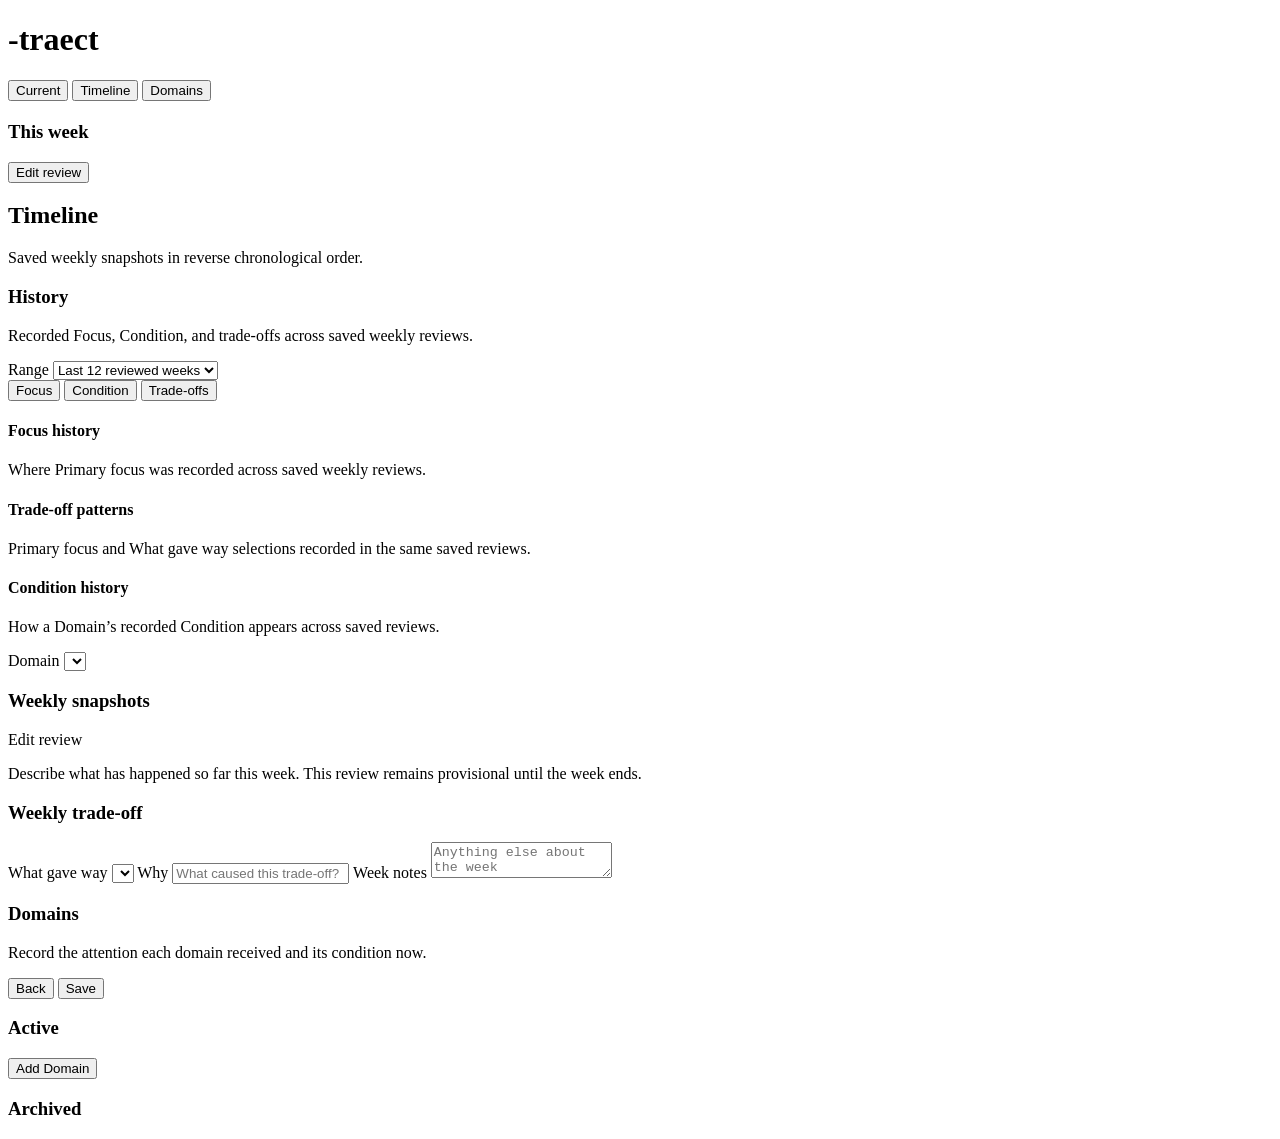
==== src/traect/web/templates/app.html @ 4c8965b9 "feat: add trade-off pattern insights" ====
<!doctype html>
<html lang="en">
  <head>
    <meta charset="utf-8">
    <meta name="viewport" content="width=device-width, initial-scale=1, viewport-fit=cover">
    <meta name="theme-color" content="#1D1E20">
    <link rel="manifest" href="/manifest.webmanifest">
    <link rel="icon" href="/icon.svg" type="image/svg+xml">
    <title>-traect</title>
    <link rel="stylesheet" href="/tokens.css">
    <link rel="stylesheet" href="/typography.css">
    <link rel="stylesheet" href="/layout.css">
    <link rel="stylesheet" href="/components.css">
  </head>
  <body>
    <main class="app">
      <header>
        <div>
          <h1>-traect</h1>
          <div class="meta" id="headline"></div>
        </div>
      </header>

      <nav aria-label="Sections" id="main-nav">
        <button class="tab" type="button" data-view="current" aria-selected="true">Current</button>
        <button class="tab" type="button" data-view="timeline" aria-selected="false">Timeline</button>
        <button class="tab" type="button" data-view="domains" aria-selected="false">Domains</button>
      </nav>

      <main>
        <section id="current-view">
          <div class="current-week-meta">
            <h2 class="meta week-heading" id="week-meta"></h2>
            <p class="lifecycle-meta" id="current-lifecycle"></p>
          </div>

          <section class="current-tradeoff hidden" id="current-tradeoff" aria-labelledby="current-tradeoff-title">
            <h3 class="section-title" id="current-tradeoff-title">This week</h3>
            <div id="current-tradeoff-content"></div>
          </section>

          <section class="current-groups" id="current-groups"></section>

          <div class="actions actions-left">
            <button class="secondary" type="button" id="edit-review">Edit review</button>
          </div>
        </section>

        <section id="timeline-view" class="timeline hidden" aria-labelledby="timeline-title">
          <div>
            <h2 class="view-title" id="timeline-title">Timeline</h2>
            <p class="hint">Saved weekly snapshots in reverse chronological order.</p>
          </div>
          <section class="focus-history history-panel" aria-labelledby="history-title">
            <div class="focus-history-heading">
              <div>
                <h3 class="section-title" id="history-title">History</h3>
                <p class="hint">Recorded Focus, Condition, and trade-offs across saved weekly reviews.</p>
              </div>
              <label class="focus-history-range">Range
                <select id="focus-history-range" aria-controls="focus-history-content condition-history-content tradeoff-history-content">
                  <option value="12">Last 12 reviewed weeks</option>
                  <option value="26">Last 26 reviewed weeks</option>
                  <option value="52">Last 52 reviewed weeks</option>
                  <option value="all">All history</option>
                </select>
              </label>
            </div>
            <div class="history-tabs" role="tablist" aria-label="History type">
              <button class="tab" id="history-focus-tab" type="button" role="tab"
                aria-selected="true" aria-controls="focus-history-panel">Focus</button>
              <button class="tab" id="history-condition-tab" type="button" role="tab"
                aria-selected="false" aria-controls="condition-history-panel">Condition</button>
              <button class="tab" id="history-tradeoffs-tab" type="button" role="tab"
                aria-selected="false" aria-controls="tradeoff-history-panel">Trade-offs</button>
            </div>
            <section id="focus-history-panel" role="tabpanel" aria-labelledby="history-focus-tab">
              <div>
                <h4 class="section-title" id="focus-history-title">Focus history</h4>
                <p class="hint">Where Primary focus was recorded across saved weekly reviews.</p>
              </div>
              <div class="status" id="focus-history-status" role="status"></div>
              <div class="focus-history-content" id="focus-history-content"></div>
            </section>
            <section id="tradeoff-history-panel" class="tradeoff-history hidden" role="tabpanel"
              aria-labelledby="history-tradeoffs-tab">
              <div>
                <h4 class="section-title">Trade-off patterns</h4>
                <p class="hint">Primary focus and What gave way selections recorded in the same saved reviews.</p>
              </div>
              <div class="status" id="tradeoff-history-status" role="status"></div>
              <div class="tradeoff-history-content" id="tradeoff-history-content"></div>
            </section>
            <section id="condition-history-panel" class="condition-history hidden" role="tabpanel"
              aria-labelledby="history-condition-tab">
              <div class="condition-history-heading">
                <div>
                  <h4 class="section-title">Condition history</h4>
                  <p class="hint">How a Domain’s recorded Condition appears across saved reviews.</p>
                </div>
                <label class="condition-domain-select">Domain
                  <select id="condition-history-domain"></select>
                </label>
              </div>
              <div class="status" id="condition-history-status" role="status"></div>
              <div class="condition-history-content" id="condition-history-content"></div>
            </section>
          </section>
          <h3 class="section-title">Weekly snapshots</h3>
          <div class="status" id="timeline-status" role="status"></div>
          <div class="timeline-entries" id="timeline-entries"></div>
        </section>

        <section id="edit-view" class="hidden">
          <div class="view-title">Edit review</div>
          <p class="hint review-intro">
            Describe what has happened so far this week. This review remains provisional until the week ends.
          </p>

          <form id="review-form" class="split">
            <section class="week-summary">
              <h3 class="section-title">Weekly trade-off</h3>
              <div class="summary-grid">
                <label>What gave way
                  <select name="sacrificed_domain_id"></select>
                </label>
                <label>Why
                  <input type="text" name="sacrifice_reason" maxlength="240" placeholder="What caused this trade-off?">
                </label>
                <label>Week notes
                  <textarea name="notes" placeholder="Anything else about the week"></textarea>
                </label>
              </div>
            </section>

            <section class="domain-review">
              <div>
                <h3 class="section-title">Domains</h3>
                <p class="hint">Record the attention each domain received and its condition now.</p>
              </div>
              <div class="domains" id="review-domains"></div>
            </section>

            <div class="actions">
              <button class="secondary" type="button" id="back-to-current">Back</button>
              <button class="primary" type="submit">Save</button>
            </div>
            <div class="status" id="review-status"></div>
          </form>
        </section>

        <section id="manage-view" class="manage hidden">
          <div class="toolbar">
            <h3 class="section-title">Active</h3>
            <button class="ghost" type="button" id="add-active-domain">Add Domain</button>
          </div>
          <div id="manage-domains" class="domain-list"></div>
          <div class="status" id="manage-status"></div>

          <section>
            <h3 class="section-title">Archived</h3>
            <div id="archived-domains" class="domain-list"></div>
          </section>
        </section>
      </main>
    </main>
    <script>
      window.TRAECT_API_BASE = "";
    </script>
    <script src="/app.js?v=20260717-modules" type="module"></script>
  </body>
</html>
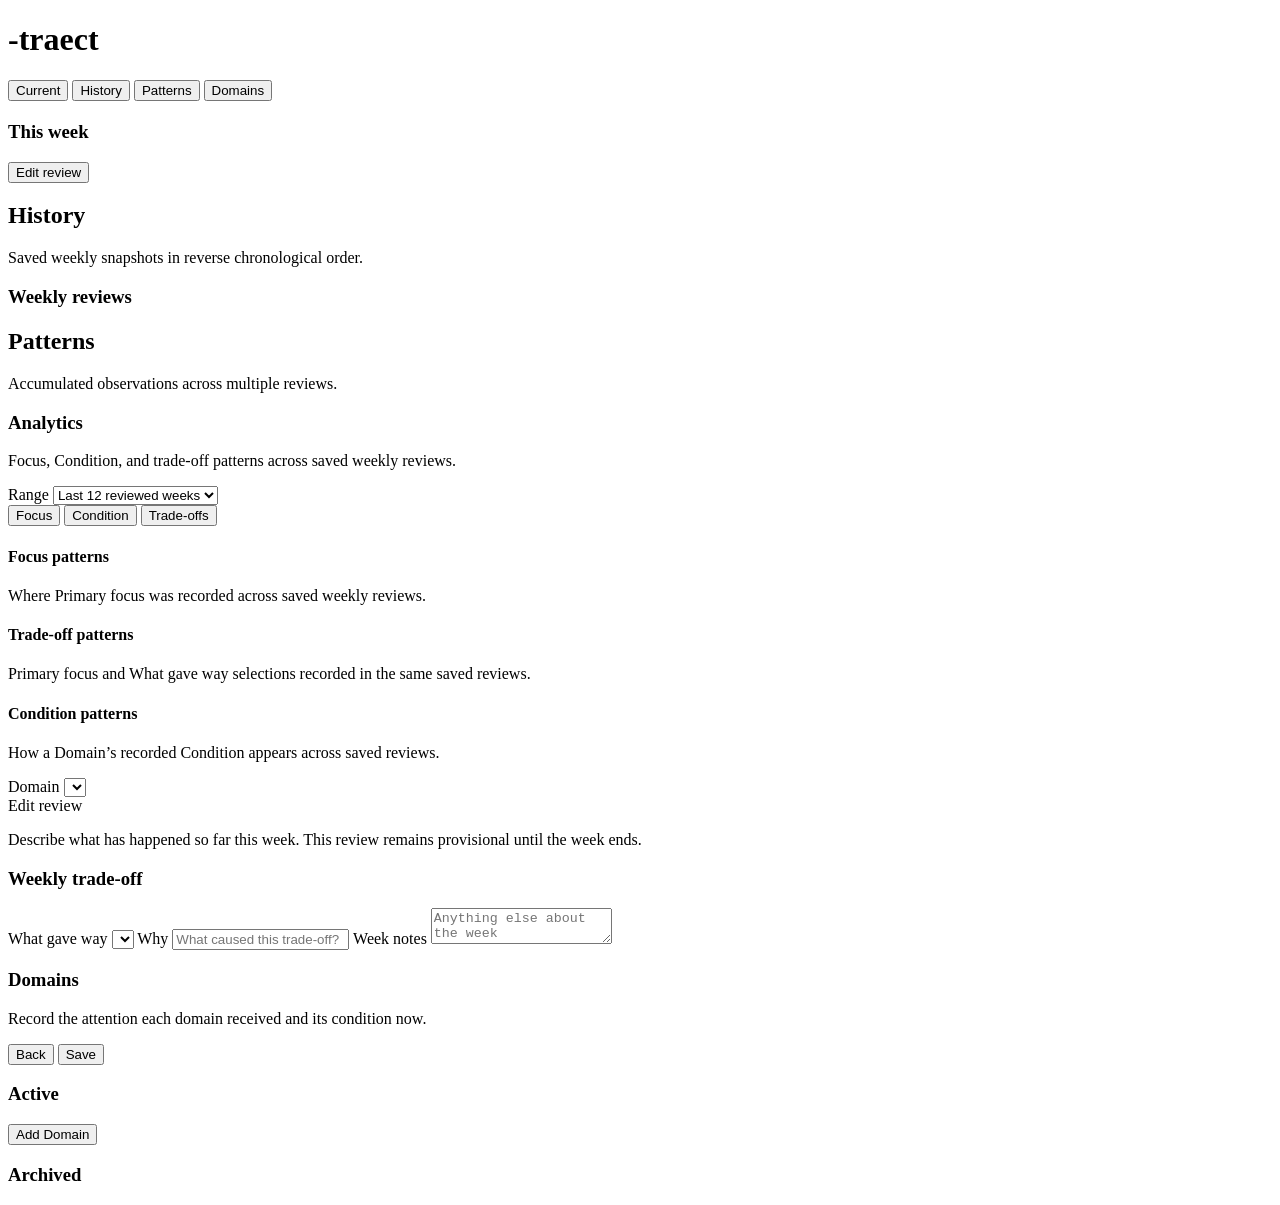
==== commit 1aef5af4: "ui: timeline to history and pattern" ====
--- a/src/traect/web/templates/app.html
+++ b/src/traect/web/templates/app.html
@@ -23,7 +23,8 @@
 
       <nav aria-label="Sections" id="main-nav">
         <button class="tab" type="button" data-view="current" aria-selected="true">Current</button>
-        <button class="tab" type="button" data-view="timeline" aria-selected="false">Timeline</button>
+        <button class="tab" type="button" data-view="history" aria-selected="false">History</button>
+        <button class="tab" type="button" data-view="patterns" aria-selected="false">Patterns</button>
         <button class="tab" type="button" data-view="domains" aria-selected="false">Domains</button>
       </nav>
 
@@ -46,16 +47,26 @@
           </div>
         </section>
 
-        <section id="timeline-view" class="timeline hidden" aria-labelledby="timeline-title">
+        <section id="history-view" class="history hidden" aria-labelledby="history-title">
           <div>
-            <h2 class="view-title" id="timeline-title">Timeline</h2>
+            <h2 class="view-title" id="history-title">History</h2>
             <p class="hint">Saved weekly snapshots in reverse chronological order.</p>
           </div>
-          <section class="focus-history history-panel" aria-labelledby="history-title">
+          <h3 class="section-title">Weekly reviews</h3>
+          <div class="status" id="history-status" role="status"></div>
+          <div class="history-entries" id="history-entries"></div>
+        </section>
+
+        <section id="patterns-view" class="patterns hidden" aria-labelledby="patterns-title">
+          <div>
+            <h2 class="view-title" id="patterns-title">Patterns</h2>
+            <p class="hint">Accumulated observations across multiple reviews.</p>
+          </div>
+          <section class="focus-history history-panel" aria-labelledby="patterns-analytics-title">
             <div class="focus-history-heading">
               <div>
-                <h3 class="section-title" id="history-title">History</h3>
-                <p class="hint">Recorded Focus, Condition, and trade-offs across saved weekly reviews.</p>
+                <h3 class="section-title" id="patterns-analytics-title">Analytics</h3>
+                <p class="hint">Focus, Condition, and trade-off patterns across saved weekly reviews.</p>
               </div>
               <label class="focus-history-range">Range
                 <select id="focus-history-range" aria-controls="focus-history-content condition-history-content tradeoff-history-content">
@@ -66,7 +77,7 @@
                 </select>
               </label>
             </div>
-            <div class="history-tabs" role="tablist" aria-label="History type">
+            <div class="history-tabs" role="tablist" aria-label="Pattern type">
               <button class="tab" id="history-focus-tab" type="button" role="tab"
                 aria-selected="true" aria-controls="focus-history-panel">Focus</button>
               <button class="tab" id="history-condition-tab" type="button" role="tab"
@@ -76,7 +87,7 @@
             </div>
             <section id="focus-history-panel" role="tabpanel" aria-labelledby="history-focus-tab">
               <div>
-                <h4 class="section-title" id="focus-history-title">Focus history</h4>
+                <h4 class="section-title" id="focus-history-title">Focus patterns</h4>
                 <p class="hint">Where Primary focus was recorded across saved weekly reviews.</p>
               </div>
               <div class="status" id="focus-history-status" role="status"></div>
@@ -95,7 +106,7 @@
               aria-labelledby="history-condition-tab">
               <div class="condition-history-heading">
                 <div>
-                  <h4 class="section-title">Condition history</h4>
+                  <h4 class="section-title">Condition patterns</h4>
                   <p class="hint">How a Domain’s recorded Condition appears across saved reviews.</p>
                 </div>
                 <label class="condition-domain-select">Domain
@@ -106,9 +117,6 @@
               <div class="condition-history-content" id="condition-history-content"></div>
             </section>
           </section>
-          <h3 class="section-title">Weekly snapshots</h3>
-          <div class="status" id="timeline-status" role="status"></div>
-          <div class="timeline-entries" id="timeline-entries"></div>
         </section>
 
         <section id="edit-view" class="hidden">
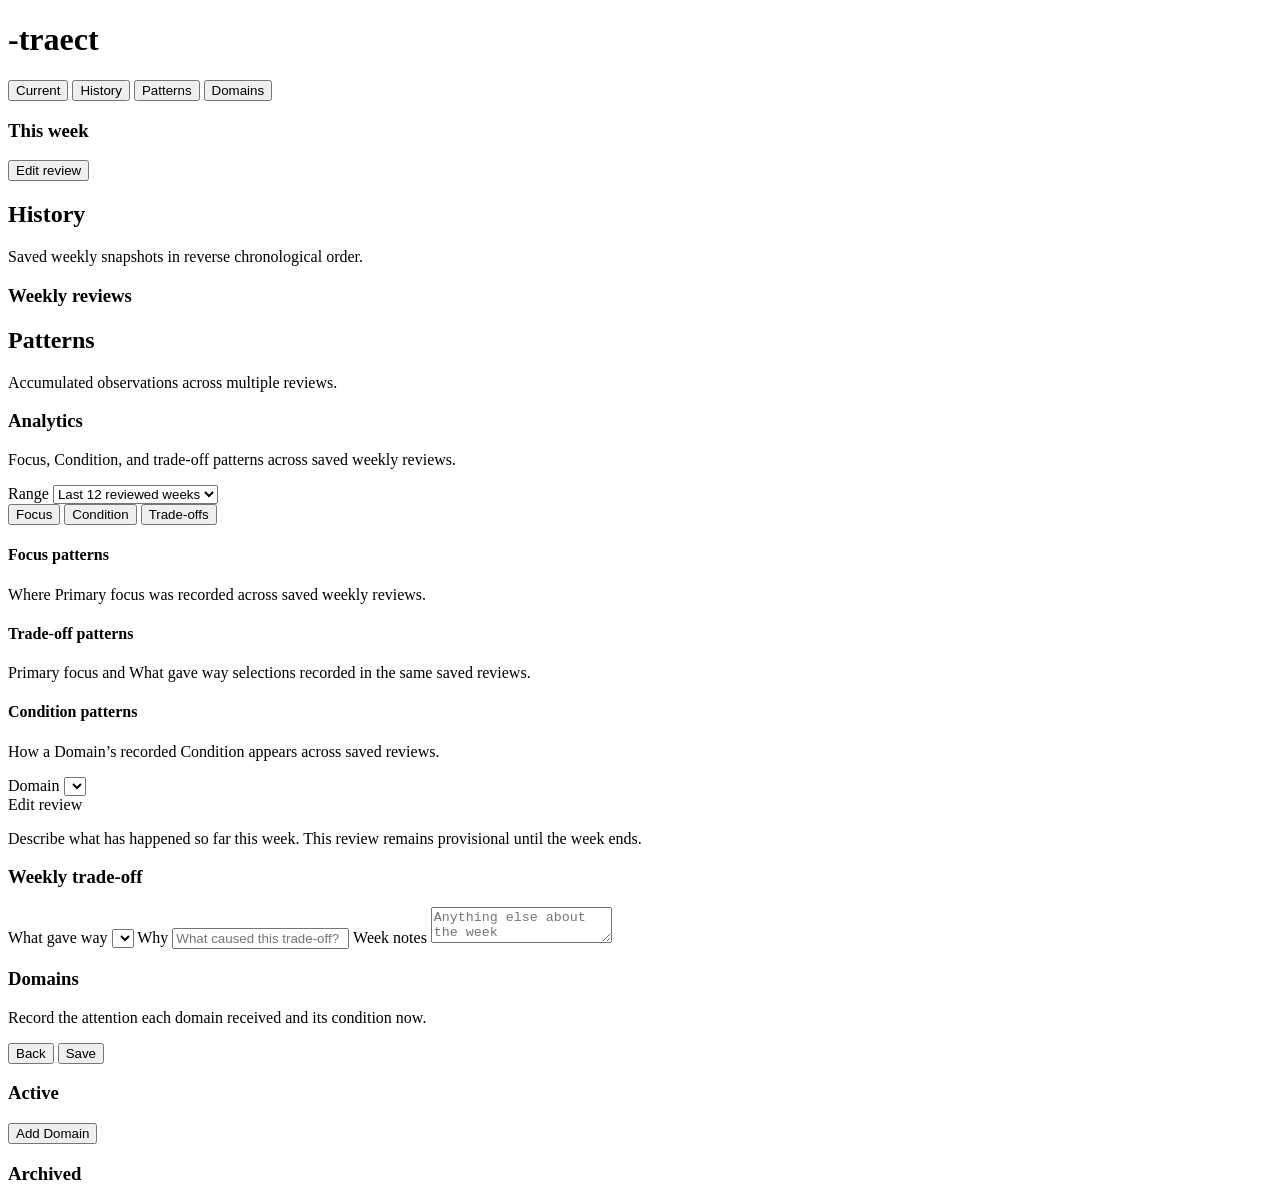
==== commit 92b7f474: "clear current screen" ====
--- a/src/traect/web/templates/app.html
+++ b/src/traect/web/templates/app.html
@@ -6,6 +6,7 @@
     <meta name="theme-color" content="#1D1E20">
     <link rel="manifest" href="/manifest.webmanifest">
     <link rel="icon" href="/icon.svg" type="image/svg+xml">
+    <link rel="apple-touch-icon" href="/icon.svg">
     <title>-traect</title>
     <link rel="stylesheet" href="/tokens.css">
     <link rel="stylesheet" href="/typography.css">
@@ -30,10 +31,7 @@
 
       <main>
         <section id="current-view">
-          <div class="current-week-meta">
-            <h2 class="meta week-heading" id="week-meta"></h2>
-            <p class="lifecycle-meta" id="current-lifecycle"></p>
-          </div>
+          <p class="current-week-meta" id="week-meta"></p>
 
           <section class="current-tradeoff hidden" id="current-tradeoff" aria-labelledby="current-tradeoff-title">
             <h3 class="section-title" id="current-tradeoff-title">This week</h3>
@@ -175,6 +173,6 @@
     <script>
       window.TRAECT_API_BASE = "";
     </script>
-    <script src="/app.js?v=20260717-modules" type="module"></script>
+    <script src="/app.js" type="module"></script>
   </body>
 </html>
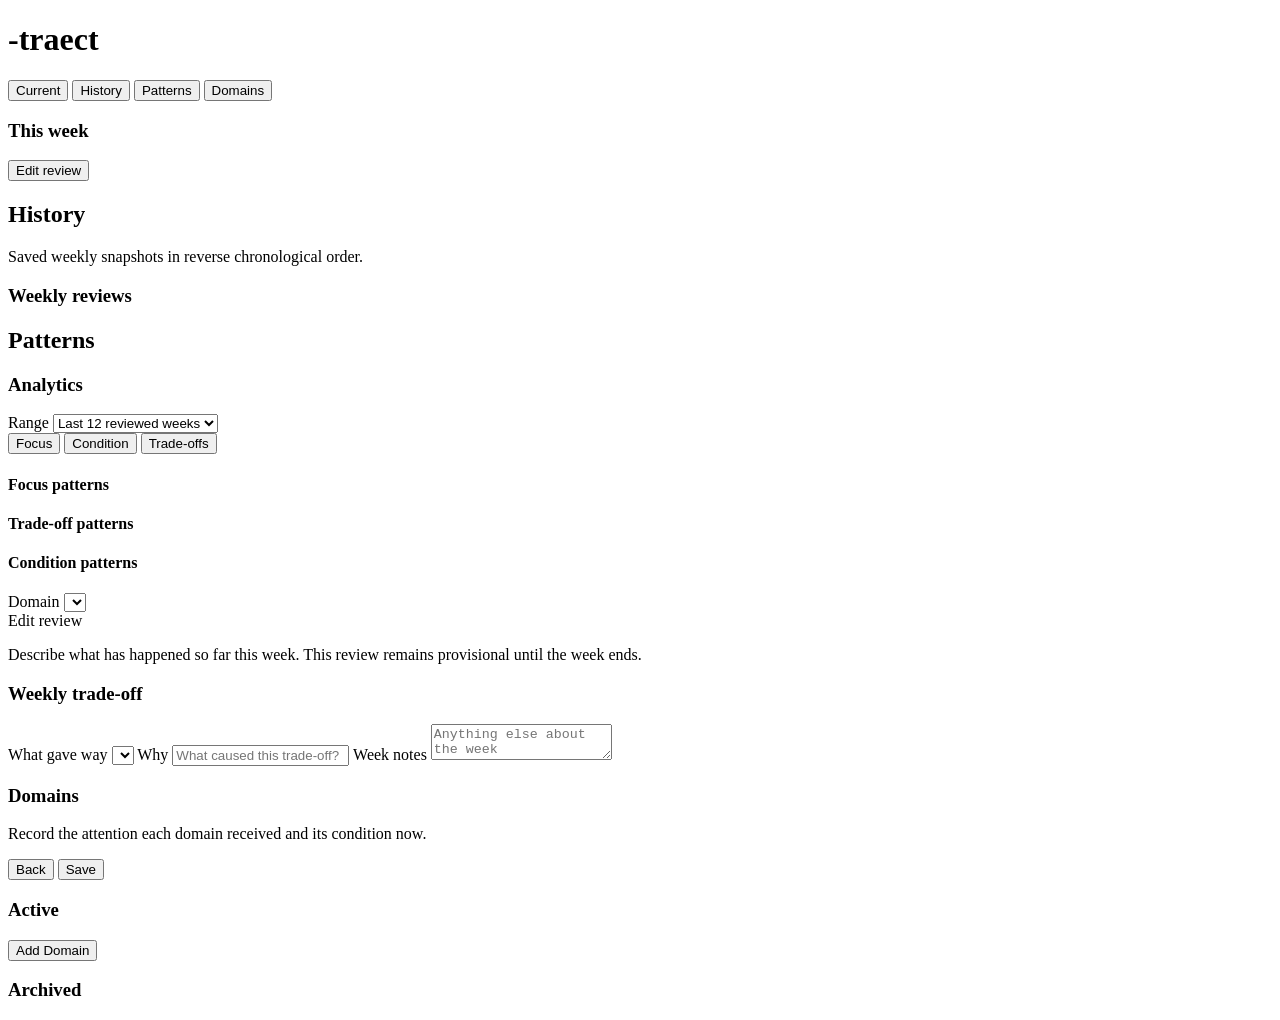
==== commit 8e2c1a28: "clear explaining in pattern tab" ====
--- a/src/traect/web/templates/app.html
+++ b/src/traect/web/templates/app.html
@@ -58,13 +58,11 @@
         <section id="patterns-view" class="patterns hidden" aria-labelledby="patterns-title">
           <div>
             <h2 class="view-title" id="patterns-title">Patterns</h2>
-            <p class="hint">Accumulated observations across multiple reviews.</p>
           </div>
           <section class="focus-history history-panel" aria-labelledby="patterns-analytics-title">
             <div class="focus-history-heading">
               <div>
                 <h3 class="section-title" id="patterns-analytics-title">Analytics</h3>
-                <p class="hint">Focus, Condition, and trade-off patterns across saved weekly reviews.</p>
               </div>
               <label class="focus-history-range">Range
                 <select id="focus-history-range" aria-controls="focus-history-content condition-history-content tradeoff-history-content">
@@ -86,7 +84,6 @@
             <section id="focus-history-panel" role="tabpanel" aria-labelledby="history-focus-tab">
               <div>
                 <h4 class="section-title" id="focus-history-title">Focus patterns</h4>
-                <p class="hint">Where Primary focus was recorded across saved weekly reviews.</p>
               </div>
               <div class="status" id="focus-history-status" role="status"></div>
               <div class="focus-history-content" id="focus-history-content"></div>
@@ -95,7 +92,6 @@
               aria-labelledby="history-tradeoffs-tab">
               <div>
                 <h4 class="section-title">Trade-off patterns</h4>
-                <p class="hint">Primary focus and What gave way selections recorded in the same saved reviews.</p>
               </div>
               <div class="status" id="tradeoff-history-status" role="status"></div>
               <div class="tradeoff-history-content" id="tradeoff-history-content"></div>
@@ -105,7 +101,6 @@
               <div class="condition-history-heading">
                 <div>
                   <h4 class="section-title">Condition patterns</h4>
-                  <p class="hint">How a Domain’s recorded Condition appears across saved reviews.</p>
                 </div>
                 <label class="condition-domain-select">Domain
                   <select id="condition-history-domain"></select>
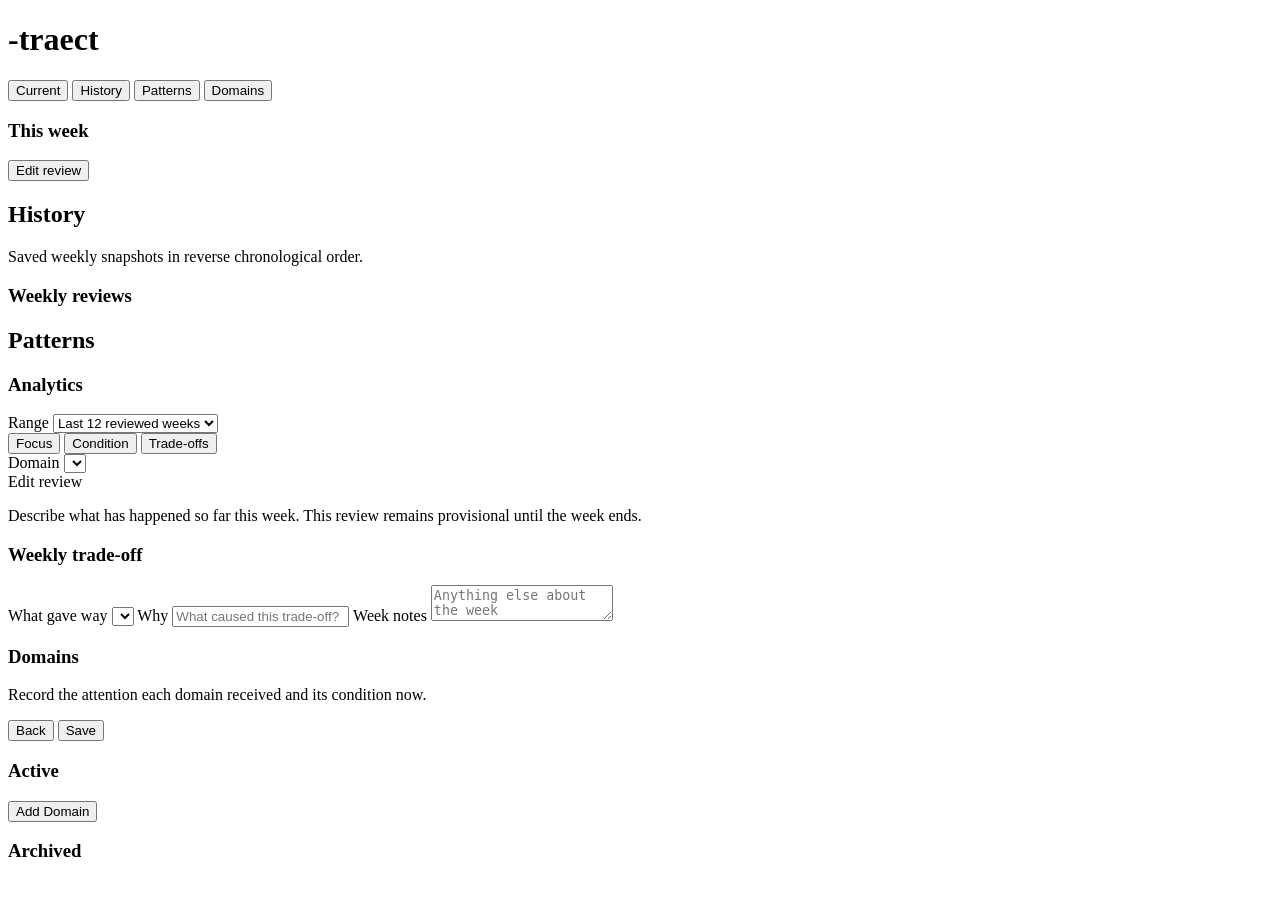
==== commit 499566ae: "redisign condition tab" ====
--- a/src/traect/web/templates/app.html
+++ b/src/traect/web/templates/app.html
@@ -82,26 +82,17 @@
                 aria-selected="false" aria-controls="tradeoff-history-panel">Trade-offs</button>
             </div>
             <section id="focus-history-panel" role="tabpanel" aria-labelledby="history-focus-tab">
-              <div>
-                <h4 class="section-title" id="focus-history-title">Focus patterns</h4>
-              </div>
               <div class="status" id="focus-history-status" role="status"></div>
               <div class="focus-history-content" id="focus-history-content"></div>
             </section>
             <section id="tradeoff-history-panel" class="tradeoff-history hidden" role="tabpanel"
               aria-labelledby="history-tradeoffs-tab">
-              <div>
-                <h4 class="section-title">Trade-off patterns</h4>
-              </div>
               <div class="status" id="tradeoff-history-status" role="status"></div>
               <div class="tradeoff-history-content" id="tradeoff-history-content"></div>
             </section>
             <section id="condition-history-panel" class="condition-history hidden" role="tabpanel"
               aria-labelledby="history-condition-tab">
               <div class="condition-history-heading">
-                <div>
-                  <h4 class="section-title">Condition patterns</h4>
-                </div>
                 <label class="condition-domain-select">Domain
                   <select id="condition-history-domain"></select>
                 </label>
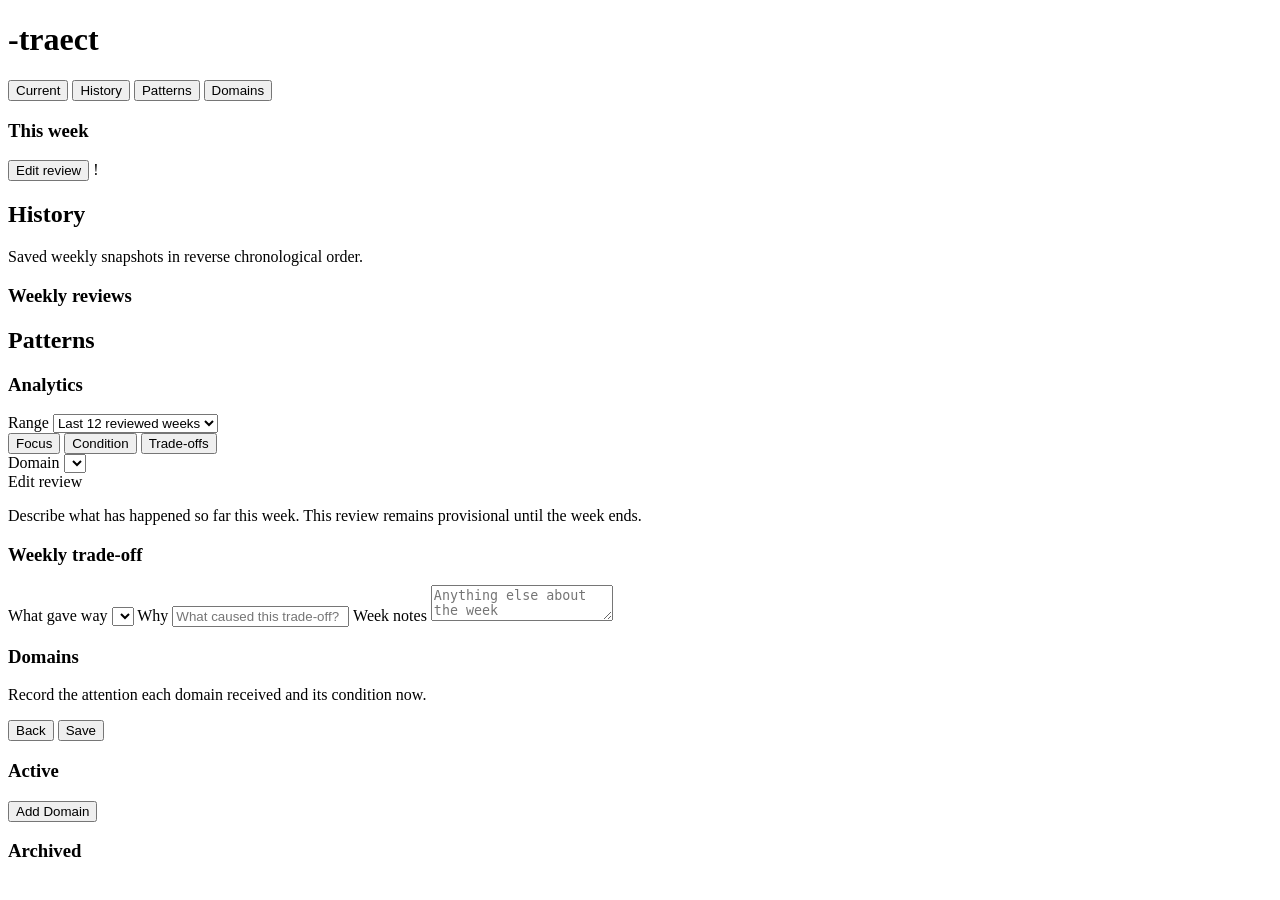
==== commit 502e29e3: "ui: add visual indicator for uninitialized current week Display a small critical-style indicator (re" ====
--- a/src/traect/web/templates/app.html
+++ b/src/traect/web/templates/app.html
@@ -41,7 +41,10 @@
           <section class="current-groups" id="current-groups"></section>
 
           <div class="actions actions-left">
-            <button class="secondary" type="button" id="edit-review">Edit review</button>
+            <div class="edit-review-container">
+              <button class="secondary" type="button" id="edit-review">Edit review</button>
+              <span class="setup-pending-indicator hidden" id="setup-pending-indicator" title="Week setup pending" aria-label="Week setup pending">!</span>
+            </div>
           </div>
         </section>
 
